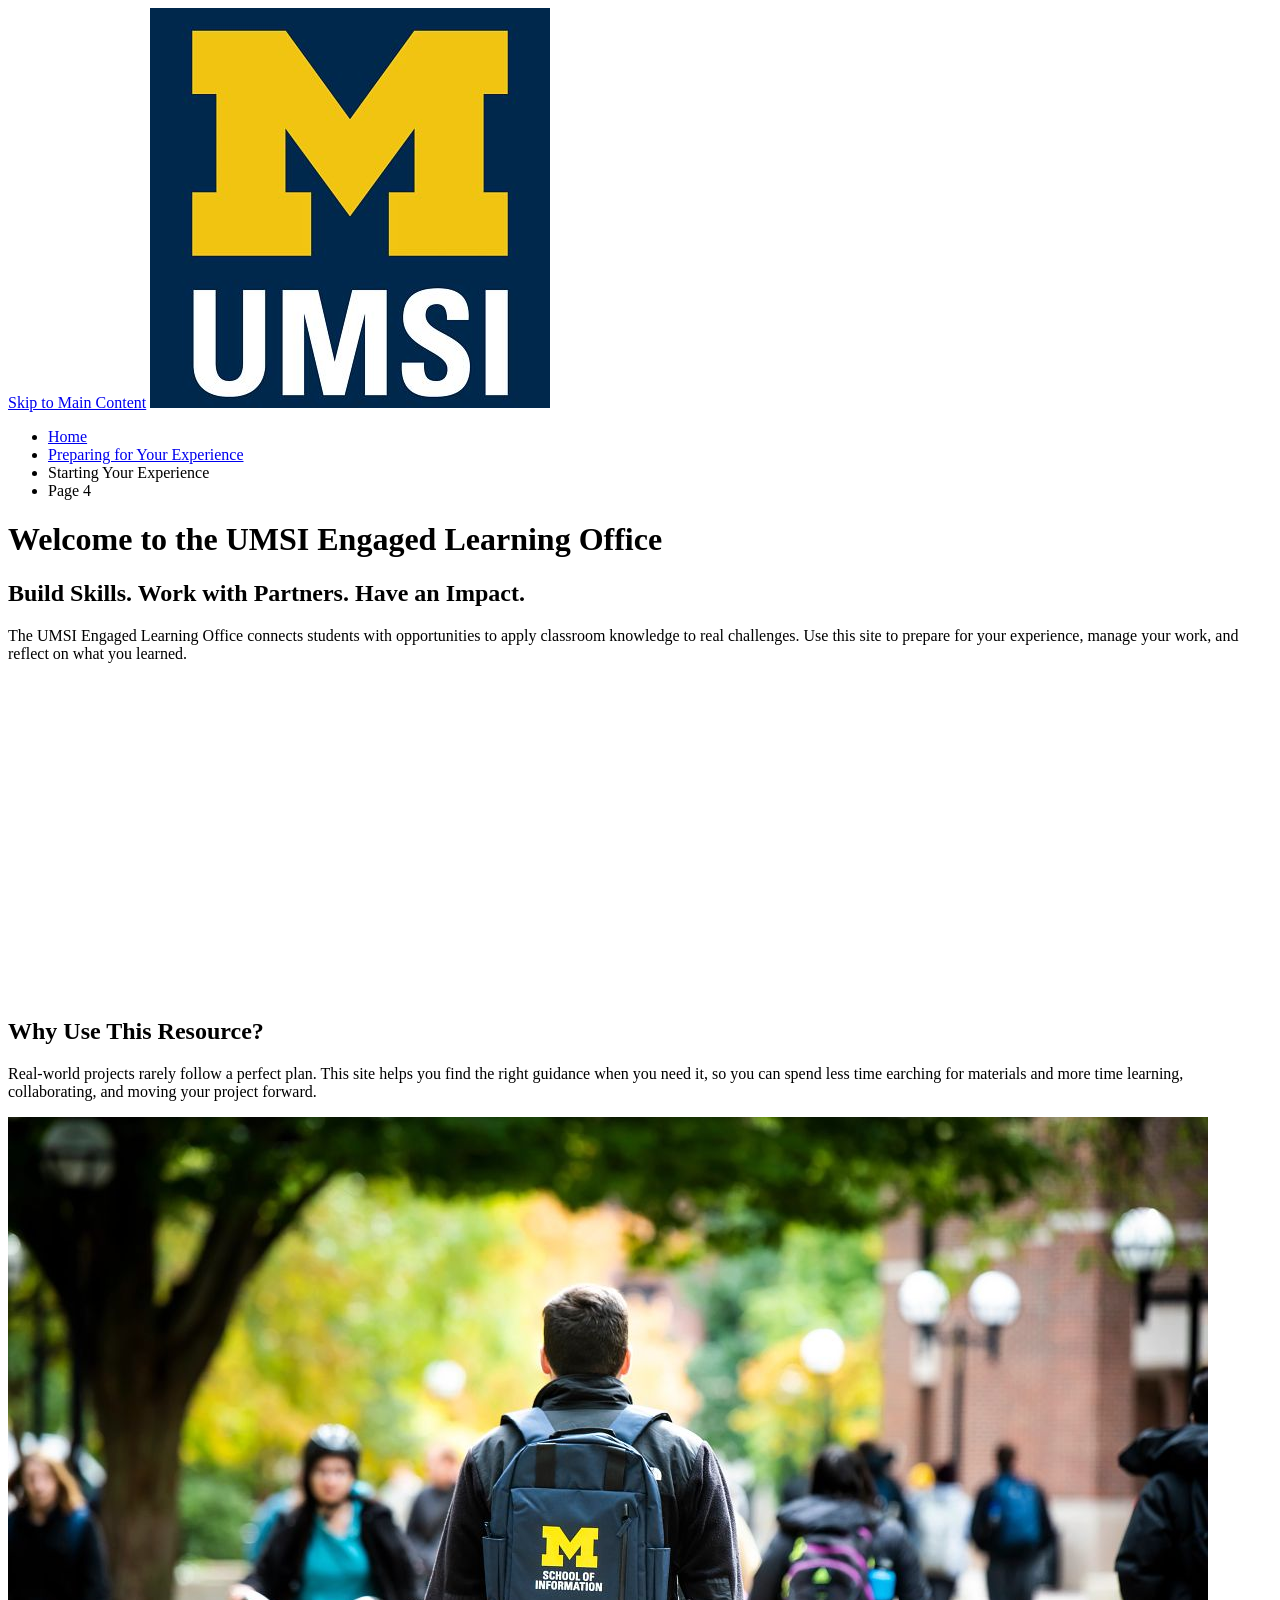
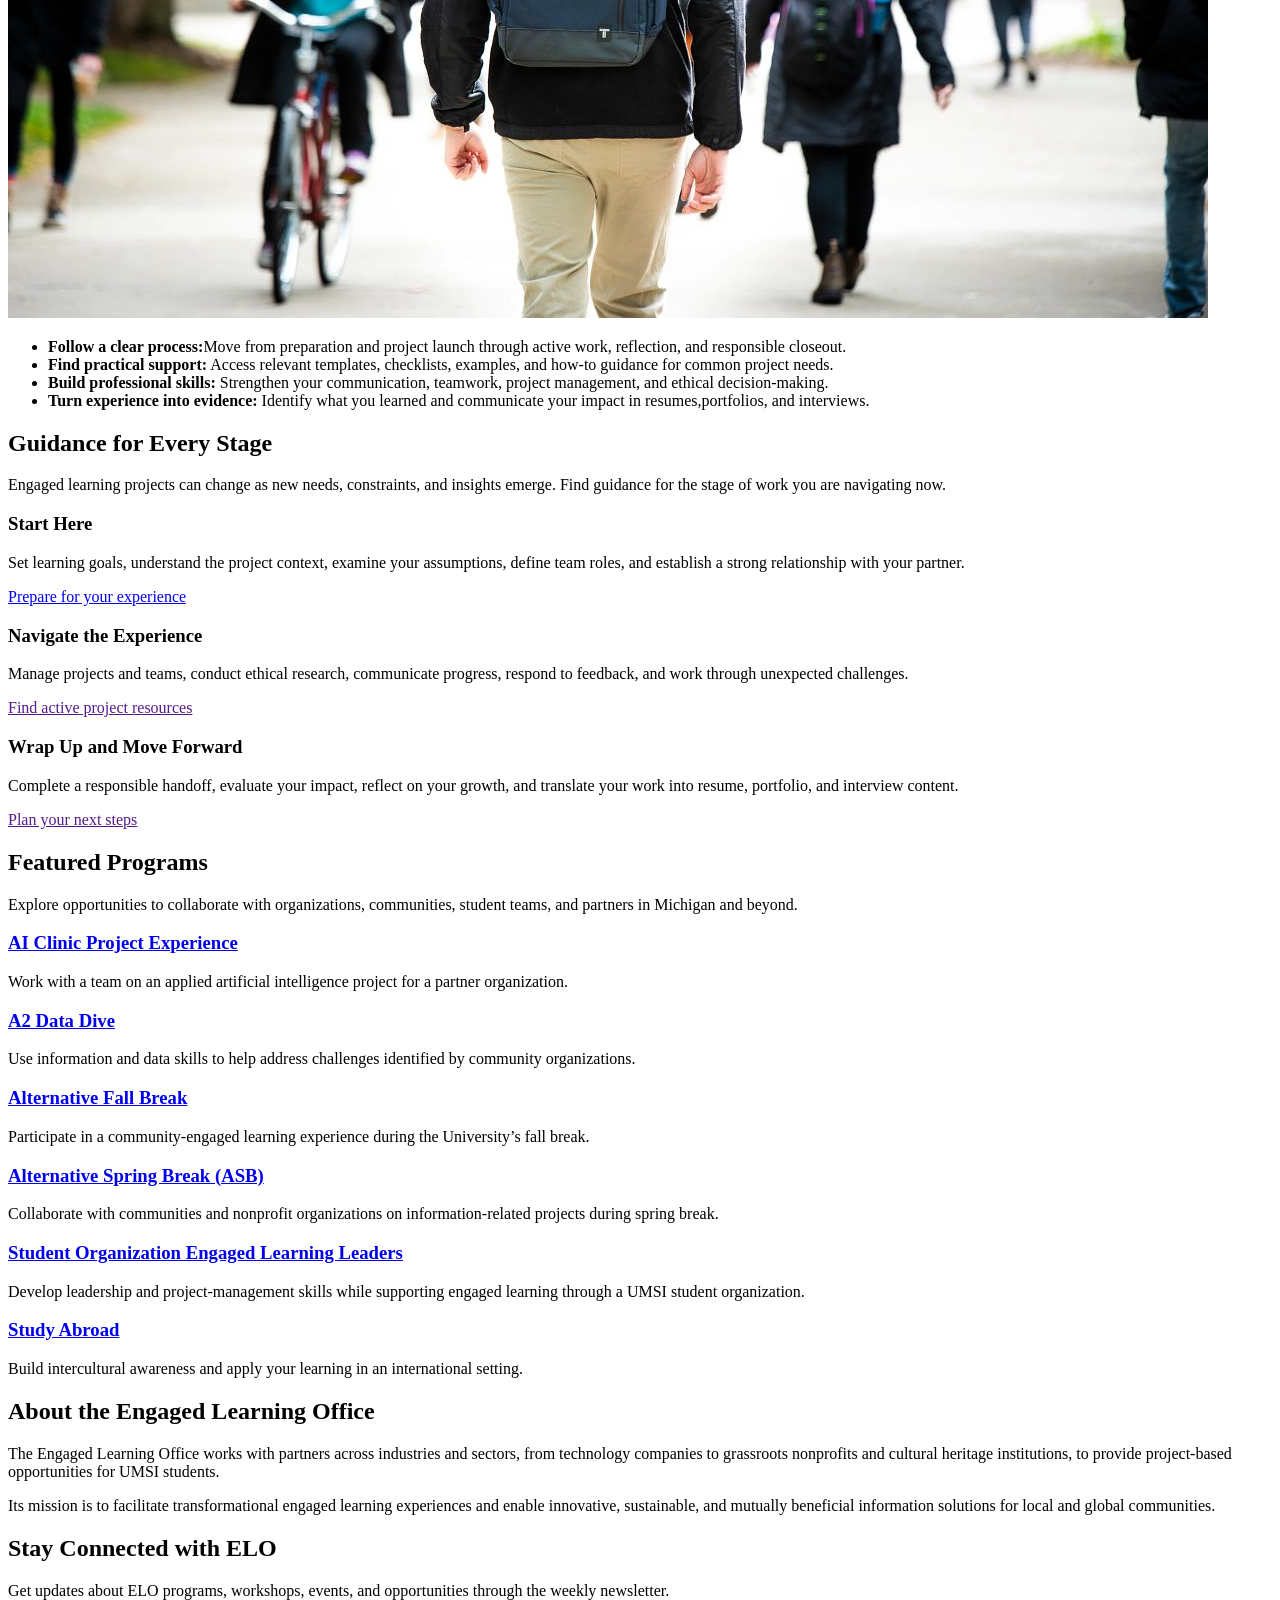
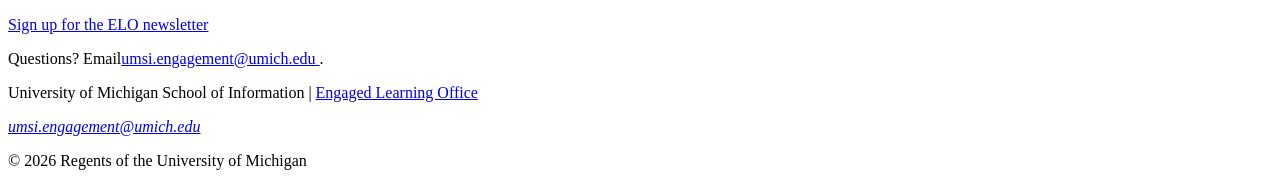
==== index.html @ 2d1c1f98 "Add files via upload" ====
<!DOCTYPE html>
<html lang="en">
<head>
    <meta charset="UTF-8">
    <meta name="viewport" content="width=device-width, initial-scale=1.0">
    <title>Engaged Learning Resources | UMSI</title>

</head>
<body>

    <header>
  <a href = "#main">Skip to Main Content</a>
        <img src="images/UMSI_signature_vertical_informal_solidblue.jpg" alt="UMSI Logo">
        <nav>
            <ul>
                <li><a href = "index.html">Home</a></li>
                <li><a href = "prep.html">Preparing for Your Experience</a></li>
                <li><a>Starting Your Experience</a></li>
                <li><a>Page 4</a></li>
            </ul>
        </nav>
    <h1>Welcome to the UMSI Engaged Learning Office</h1>

    </header>
    <main id="main">
    <section>
      <h2>Build Skills. Work with Partners. Have an Impact.</h2>
      <p>
       The UMSI Engaged Learning Office connects students with opportunities to apply classroom knowledge to real challenges. Use this site to prepare for your experience, manage your work, and reflect on what you learned.
      </p>

      <iframe width="560px" height="315px" src="https://www.youtube.com/embed/81ZO9RfIJEQ?si=tBp82YWZMl1u7CVS" title="YouTube video player" frameborder="0" allow="accelerometer; autoplay; clipboard-write; encrypted-media; gyroscope; picture-in-picture; web-share" referrerpolicy="strict-origin-when-cross-origin" allowfullscreen></iframe>
         <!-- Note: this iframe might cause an Axe ARIA error - that's not on you that's on YouTube! -->
    </section>

<section>
    <h2>Why Use This Resource?</h2>

    <p>Real-world projects rarely follow a perfect plan. This site helps you find the right guidance when you need it, so you can spend less time earching for materials and more time learning, collaborating, and moving your project forward.
    </p>
        <img src="images/UMSI_CampusFall_UMSIBackpack_02.jpg" alt="A student wears a UMSI backpack in fall on the drag.">
    <ul>
        <li><strong>Follow a clear process:</strong>Move from preparation and project launch through active work, reflection, and responsible closeout.</li>
        <li><strong>Find practical support:</strong> Access relevant templates, checklists, examples, and how-to guidance for common project needs.</li>
        <li><strong>Build professional skills:</strong> Strengthen your communication, teamwork, project management, and ethical decision-making.</li>
        <li><strong>Turn experience into evidence:</strong> Identify what you learned and communicate your impact in resumes,portfolios, and interviews.</li>
    </ul>
</section>

 <section>
    <h2>Guidance for Every Stage</h2>
    <p>Engaged learning projects can change as new needs, constraints, and insights emerge. Find guidance for the stage of work you are navigating <srong>now.</strong></p>
    <article>
      <h3>Start Here</h3>
      <p>Set learning goals, understand the project context, examine your assumptions, define team roles, and establish a strong relationship with your partner.</p>
      <a href="prep.html">Prepare for your experience</a>
    </article>

    <article>
      <h3>Navigate the Experience</h3>
      <p>Manage projects and teams, conduct ethical research, communicate progress, respond to feedback, and work through unexpected challenges.</p>
      <a href="">Find active project resources</a>
    </article>

    <article>
      <h3>Wrap Up and Move Forward</h3>
      <p>Complete a responsible handoff, evaluate your impact, reflect on your growth, and translate your work into resume, portfolio, and interview content.</p>
      <a href="">Plan your next steps</a>
    </article>
  </section>

   <section>
    <h2>Featured Programs</h2>
    <p>Explore opportunities to collaborate with organizations, communities, student teams, and partners in Michigan and beyond.</p>
    <article>
    <h3><a href="https://mcompass.umich.edu/_portal/tds-program-brochure?programid=12810">AI Clinic Project Experience</a></h3>
    <p>Work with a team on an applied artificial intelligence project for a partner organization.</p>
    </article>

    <article>
    <h3><a href="https://mcompass.umich.edu/_portal/tds-program-brochure?programid=12556">A2 Data Dive</a></h3>
    <p>Use information and data skills to help address challenges identified by community organizations.</p>
    </article>

     <article>
      <h3><a href="https://mcompass.umich.edu/_portal/tds-program-brochure?programid=11297">Alternative Fall Break</a></h3>
      <p>Participate in a community-engaged learning experience during the University’s fall break.</p>
    </article>

    <article>
      <h3><a href="https://mcompass.umich.edu/_portal/tds-program-brochure?programid=10621">Alternative Spring Break (ASB)</a></h3>
       <p>Collaborate with communities and nonprofit organizations on information-related projects during spring break.</p>
    </article>

    <article>
      <h3><a href="https://mcompass.umich.edu/_portal/tds-program-brochure?programid=12294">Student Organization Engaged Learning Leaders</a></h3>
       <p>Develop leadership and project-management skills while supporting engaged learning through a UMSI student organization.</p>
    </article>

    <article>
      <h3><a href="https://www.si.umich.edu/student-life/study-abroad">Study Abroad</a></h3>
      <p>Build intercultural awareness and apply your learning in an international setting. </p>
    </article>
   </section>
  <section>
    <h2>About the Engaged Learning Office</h2>
    <p>The Engaged Learning Office works with partners across industries and sectors, from technology companies to grassroots nonprofits and cultural heritage institutions, to provide project-based opportunities for UMSI students.</p>
    <p>Its mission is to facilitate transformational engaged learning experiences and enable innovative, sustainable, and mutually beneficial information solutions for local and global communities.</p>
  </section>
  <aside>
    <h2>Stay Connected with ELO</h2>
    <p>Get updates about ELO programs, workshops, events, and opportunities through the weekly newsletter.</p>
    <div>
       <a href="https://umsi.info/elo-newsletter"> Sign up for the ELO newsletter</a>
    </div>
    <p>Questions? Email<a href="mailto:umsi.engagement@umich.edu">umsi.engagement@umich.edu </a>.</p>
  </aside>


        <!-- Content taken & modified from UMGPT with the prompt, "Write me a webpage of intro content to help meet the following requirements - this is for the home page": and then pasted in the client objectives & project requirements"
        UMGPT. (2026). UMGPT ( GPT-5.6 Sol September 7th version) [Large language model]. -->
    </main>
    <footer>
        <p>University of Michigan School of Information | <a href="https://www.si.umich.edu/programs/engaged-learning/about-engaged-learning-office">Engaged Learning Office </a></p>
      <address>
        <a href="mailto:umsi.engagement@umich.edu">umsi.engagement@umich.edu</a>
      </address>
      <p>&copy; 2026 Regents of the University of Michigan</p>
    </footer>
</body>
</html>
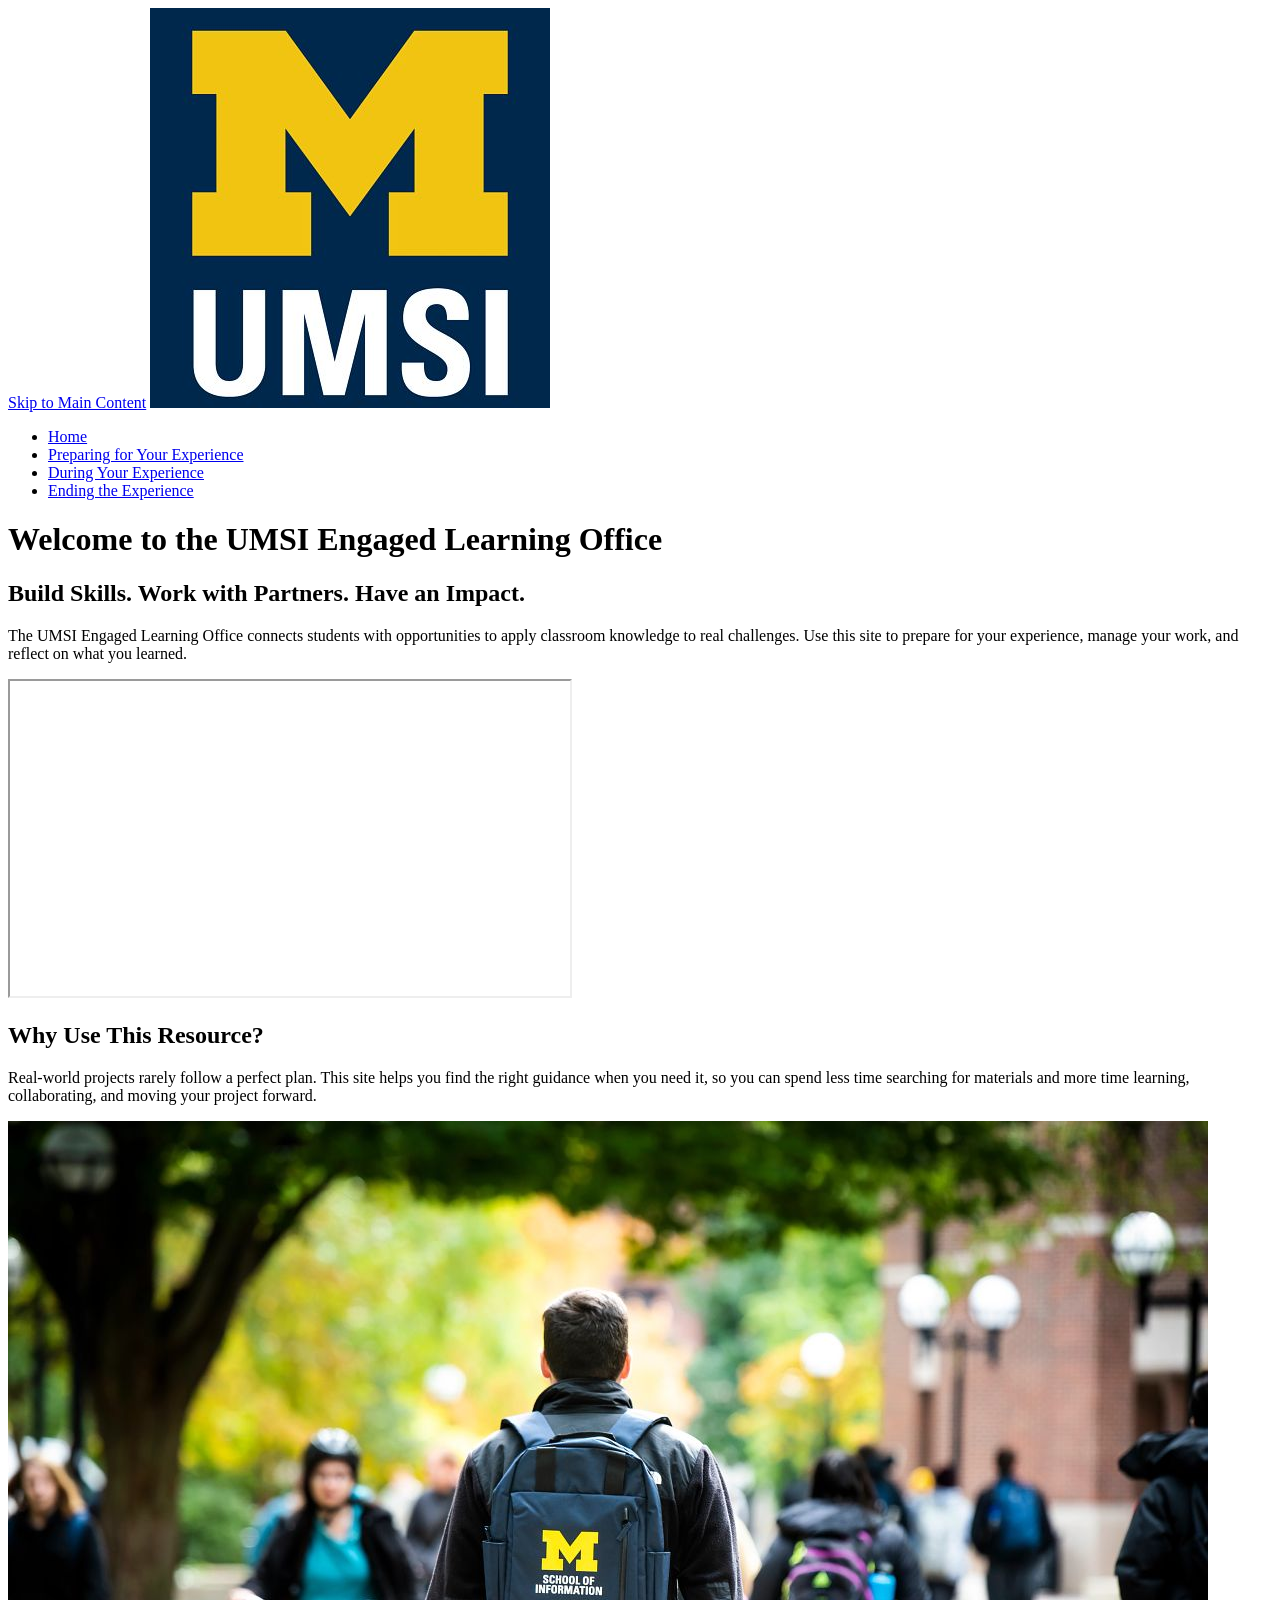
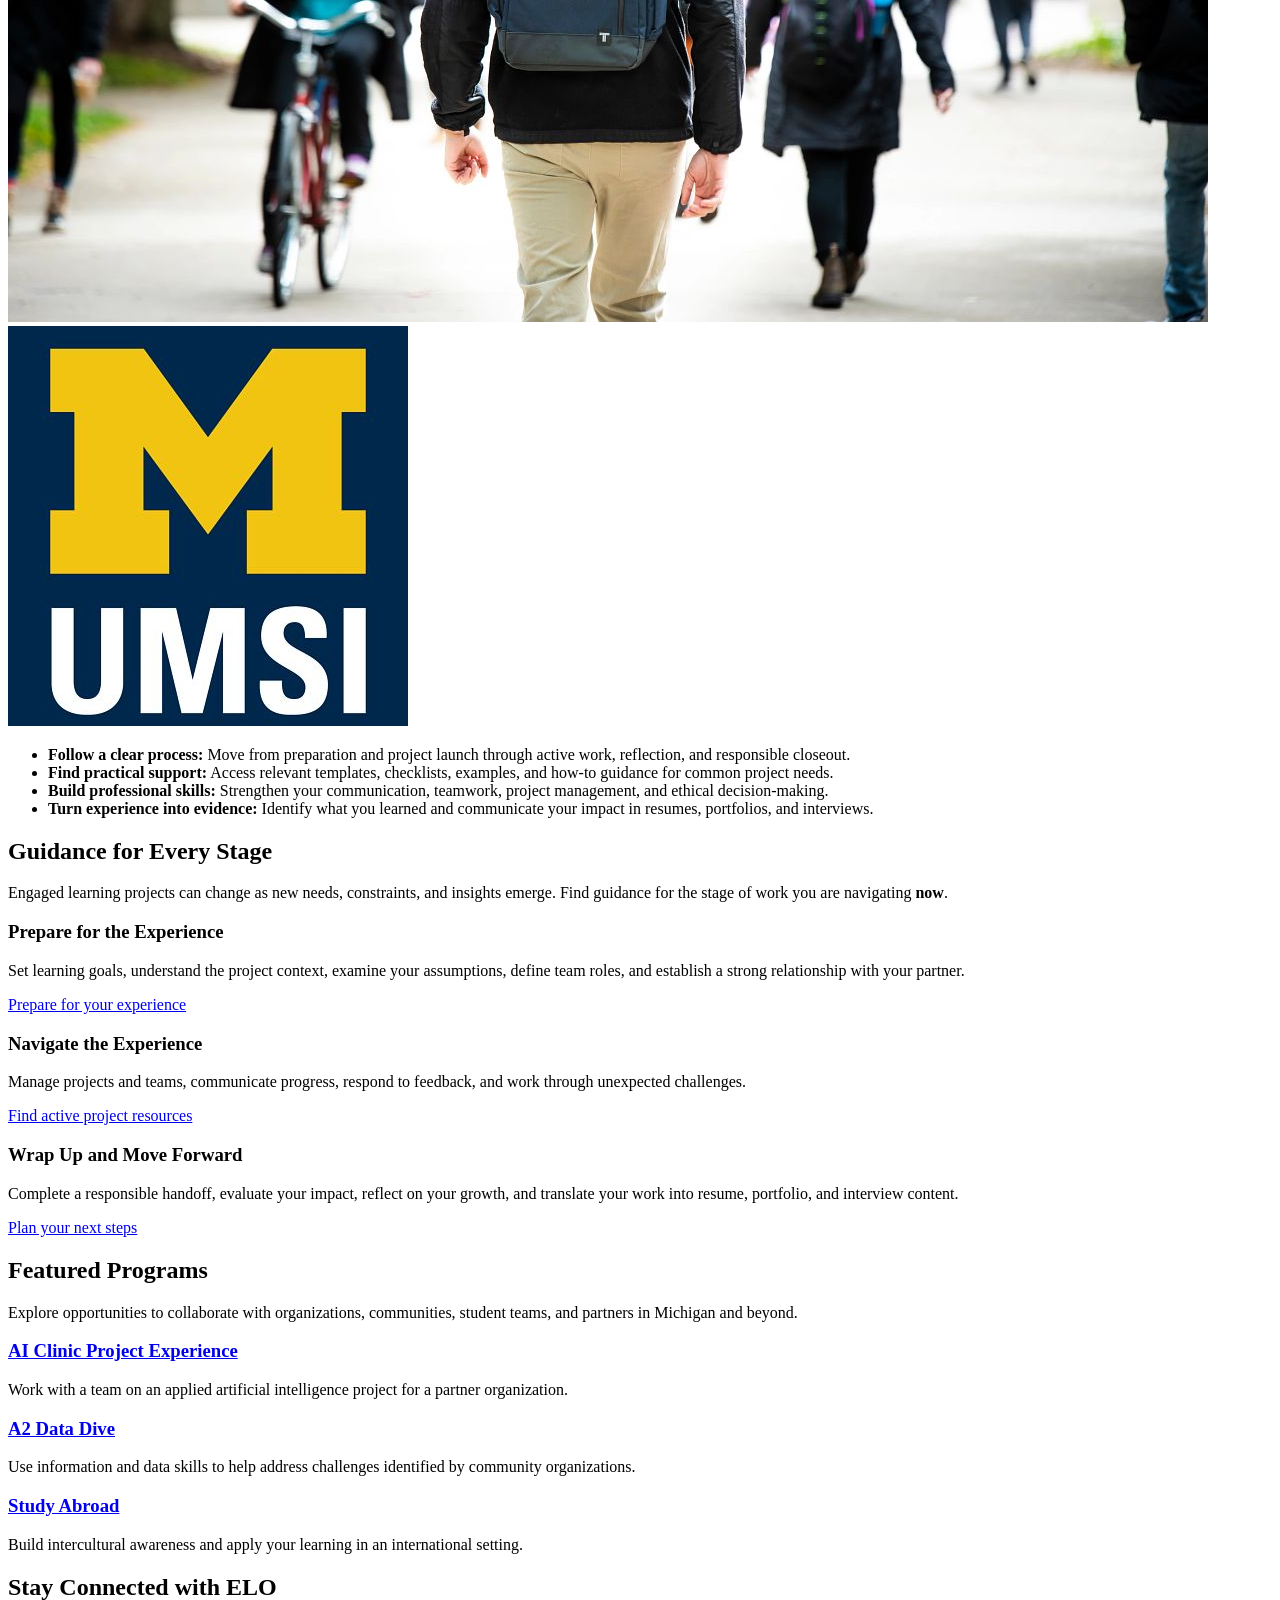
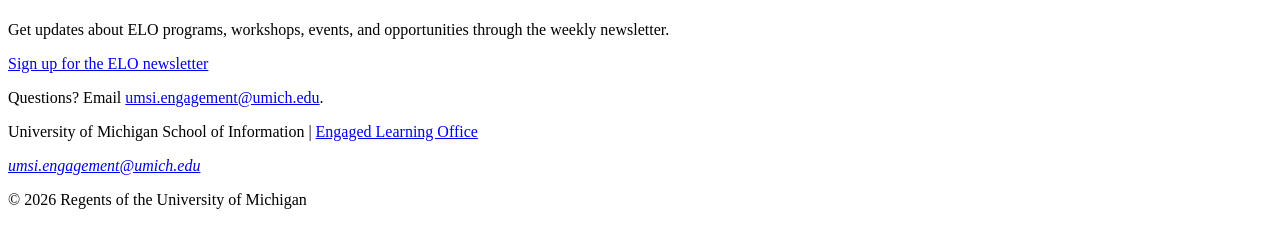
==== commit a4a8299c: "Add engaged learning pages and image" ====
--- a/index.html
+++ b/index.html
@@ -4,128 +4,106 @@
     <meta charset="UTF-8">
     <meta name="viewport" content="width=device-width, initial-scale=1.0">
     <title>Engaged Learning Resources | UMSI</title>
-
 </head>
 <body>
-
     <header>
-  <a href = "#main">Skip to Main Content</a>
-        <img src="images/UMSI_signature_vertical_informal_solidblue.jpg" alt="UMSI Logo">
-        <nav>
+        <a href="#main">Skip to Main Content</a>
+        <img src="images/UMSI_signature_vertical_informal_solidblue.jpg" alt="University of Michigan School of Information logo">
+        <nav aria-label="Main navigation">
             <ul>
-                <li><a href = "index.html">Home</a></li>
-                <li><a href = "prep.html">Preparing for Your Experience</a></li>
-                <li><a>Starting Your Experience</a></li>
-                <li><a>Page 4</a></li>
+                <li><a href="index.html" aria-current="page">Home</a></li>
+                <li><a href="prep.html">Preparing for Your Experience</a></li>
+                <li><a href="during.html">During Your Experience</a></li>
+                <li><a href="ending.html">Ending the Experience</a></li>
             </ul>
         </nav>
-    <h1>Welcome to the UMSI Engaged Learning Office</h1>
+        <h1>Welcome to the UMSI Engaged Learning Office</h1>
+    </header>
 
-    </header>
     <main id="main">
-    <section>
-      <h2>Build Skills. Work with Partners. Have an Impact.</h2>
-      <p>
-       The UMSI Engaged Learning Office connects students with opportunities to apply classroom knowledge to real challenges. Use this site to prepare for your experience, manage your work, and reflect on what you learned.
-      </p>
+        <section>
+            <h2>Build Skills. Work with Partners. Have an Impact.</h2>
+            <p>
+                The UMSI Engaged Learning Office connects students with opportunities to apply classroom knowledge to real challenges. Use this site to prepare for your experience, manage your work, and reflect on what you learned.
+            </p>
+            <iframe width="560" height="315" src="https://www.youtube.com/embed/81ZO9RfIJEQ?si=tBp82YWZMl1u7CVS" title="Video introduction to engaged learning opportunities" allow="accelerometer; autoplay; clipboard-write; encrypted-media; gyroscope; picture-in-picture; web-share" referrerpolicy="strict-origin-when-cross-origin" allowfullscreen></iframe>
+            <!-- Note: this iframe might cause an Axe ARIA error because it comes from YouTube. -->
+        </section>
 
-      <iframe width="560px" height="315px" src="https://www.youtube.com/embed/81ZO9RfIJEQ?si=tBp82YWZMl1u7CVS" title="YouTube video player" frameborder="0" allow="accelerometer; autoplay; clipboard-write; encrypted-media; gyroscope; picture-in-picture; web-share" referrerpolicy="strict-origin-when-cross-origin" allowfullscreen></iframe>
-         <!-- Note: this iframe might cause an Axe ARIA error - that's not on you that's on YouTube! -->
-    </section>
+        <section>
+            <h2>Why Use This Resource?</h2>
+            <p>
+                Real-world projects rarely follow a perfect plan. This site helps you find the right guidance when you need it, so you can spend less time searching for materials and more time learning, collaborating, and moving your project forward.
+            </p>
+            <img src="images/UMSI_CampusFall_UMSIBackpack_02.jpg" alt="A student wearing a UMSI backpack outdoors on campus in the fall.">
+            <img src="images/UMSI_signature_vertical_informal_solidblue.jpg" alt="University of Michigan School of Information vertical logo.">
+            <ul>
+                <li><strong>Follow a clear process:</strong> Move from preparation and project launch through active work, reflection, and responsible closeout.</li>
+                <li><strong>Find practical support:</strong> Access relevant templates, checklists, examples, and how-to guidance for common project needs.</li>
+                <li><strong>Build professional skills:</strong> Strengthen your communication, teamwork, project management, and ethical decision-making.</li>
+                <li><strong>Turn experience into evidence:</strong> Identify what you learned and communicate your impact in resumes, portfolios, and interviews.</li>
+            </ul>
+        </section>
 
-<section>
-    <h2>Why Use This Resource?</h2>
+        <section>
+            <h2>Guidance for Every Stage</h2>
+            <p>Engaged learning projects can change as new needs, constraints, and insights emerge. Find guidance for the stage of work you are navigating <strong>now</strong>.</p>
 
-    <p>Real-world projects rarely follow a perfect plan. This site helps you find the right guidance when you need it, so you can spend less time earching for materials and more time learning, collaborating, and moving your project forward.
-    </p>
-        <img src="images/UMSI_CampusFall_UMSIBackpack_02.jpg" alt="A student wears a UMSI backpack in fall on the drag.">
-    <ul>
-        <li><strong>Follow a clear process:</strong>Move from preparation and project launch through active work, reflection, and responsible closeout.</li>
-        <li><strong>Find practical support:</strong> Access relevant templates, checklists, examples, and how-to guidance for common project needs.</li>
-        <li><strong>Build professional skills:</strong> Strengthen your communication, teamwork, project management, and ethical decision-making.</li>
-        <li><strong>Turn experience into evidence:</strong> Identify what you learned and communicate your impact in resumes,portfolios, and interviews.</li>
-    </ul>
-</section>
+            <article>
+                <h3>Prepare for the Experience</h3>
+                <p>Set learning goals, understand the project context, examine your assumptions, define team roles, and establish a strong relationship with your partner.</p>
+                <a href="prep.html">Prepare for your experience</a>
+            </article>
 
- <section>
-    <h2>Guidance for Every Stage</h2>
-    <p>Engaged learning projects can change as new needs, constraints, and insights emerge. Find guidance for the stage of work you are navigating <srong>now.</strong></p>
-    <article>
-      <h3>Start Here</h3>
-      <p>Set learning goals, understand the project context, examine your assumptions, define team roles, and establish a strong relationship with your partner.</p>
-      <a href="prep.html">Prepare for your experience</a>
-    </article>
+            <article>
+                <h3>Navigate the Experience</h3>
+                <p>Manage projects and teams, communicate progress, respond to feedback, and work through unexpected challenges.</p>
+                <a href="during.html">Find active project resources</a>
+            </article>
 
-    <article>
-      <h3>Navigate the Experience</h3>
-      <p>Manage projects and teams, conduct ethical research, communicate progress, respond to feedback, and work through unexpected challenges.</p>
-      <a href="">Find active project resources</a>
-    </article>
+            <article>
+                <h3>Wrap Up and Move Forward</h3>
+                <p>Complete a responsible handoff, evaluate your impact, reflect on your growth, and translate your work into resume, portfolio, and interview content.</p>
+                <a href="ending.html">Plan your next steps</a>
+            </article>
+        </section>
 
-    <article>
-      <h3>Wrap Up and Move Forward</h3>
-      <p>Complete a responsible handoff, evaluate your impact, reflect on your growth, and translate your work into resume, portfolio, and interview content.</p>
-      <a href="">Plan your next steps</a>
-    </article>
-  </section>
+        <section>
+            <h2>Featured Programs</h2>
+            <p>Explore opportunities to collaborate with organizations, communities, student teams, and partners in Michigan and beyond.</p>
 
-   <section>
-    <h2>Featured Programs</h2>
-    <p>Explore opportunities to collaborate with organizations, communities, student teams, and partners in Michigan and beyond.</p>
-    <article>
-    <h3><a href="https://mcompass.umich.edu/_portal/tds-program-brochure?programid=12810">AI Clinic Project Experience</a></h3>
-    <p>Work with a team on an applied artificial intelligence project for a partner organization.</p>
-    </article>
+            <article>
+                <h3><a href="https://mcompass.umich.edu/_portal/tds-program-brochure?programid=12810">AI Clinic Project Experience</a></h3>
+                <p>Work with a team on an applied artificial intelligence project for a partner organization.</p>
+            </article>
 
-    <article>
-    <h3><a href="https://mcompass.umich.edu/_portal/tds-program-brochure?programid=12556">A2 Data Dive</a></h3>
-    <p>Use information and data skills to help address challenges identified by community organizations.</p>
-    </article>
+            <article>
+                <h3><a href="https://mcompass.umich.edu/_portal/tds-program-brochure?programid=12556">A2 Data Dive</a></h3>
+                <p>Use information and data skills to help address challenges identified by community organizations.</p>
+            </article>
 
-     <article>
-      <h3><a href="https://mcompass.umich.edu/_portal/tds-program-brochure?programid=11297">Alternative Fall Break</a></h3>
-      <p>Participate in a community-engaged learning experience during the University’s fall break.</p>
-    </article>
+            <article>
+                <h3><a href="https://www.si.umich.edu/student-life/study-abroad">Study Abroad</a></h3>
+                <p>Build intercultural awareness and apply your learning in an international setting.</p>
+            </article>
+        </section>
 
-    <article>
-      <h3><a href="https://mcompass.umich.edu/_portal/tds-program-brochure?programid=10621">Alternative Spring Break (ASB)</a></h3>
-       <p>Collaborate with communities and nonprofit organizations on information-related projects during spring break.</p>
-    </article>
+        <aside>
+            <h2>Stay Connected with ELO</h2>
+            <p>Get updates about ELO programs, workshops, events, and opportunities through the weekly newsletter.</p>
+            <p><a href="https://umsi.info/elo-newsletter">Sign up for the ELO newsletter</a></p>
+            <p>Questions? Email <a href="mailto:umsi.engagement@umich.edu">umsi.engagement@umich.edu</a>.</p>
+        </aside>
 
-    <article>
-      <h3><a href="https://mcompass.umich.edu/_portal/tds-program-brochure?programid=12294">Student Organization Engaged Learning Leaders</a></h3>
-       <p>Develop leadership and project-management skills while supporting engaged learning through a UMSI student organization.</p>
-    </article>
+        <!-- Content taken and modified from UMGPT with the prompt, "Write me a webpage of intro content to help meet the following requirements - this is for the home page," followed by the client objectives and project requirements. UMGPT. (2026). UMGPT (GPT-5.6 Sol September 7 version) [Large language model]. -->
+    </main>
 
-    <article>
-      <h3><a href="https://www.si.umich.edu/student-life/study-abroad">Study Abroad</a></h3>
-      <p>Build intercultural awareness and apply your learning in an international setting. </p>
-    </article>
-   </section>
-  <section>
-    <h2>About the Engaged Learning Office</h2>
-    <p>The Engaged Learning Office works with partners across industries and sectors, from technology companies to grassroots nonprofits and cultural heritage institutions, to provide project-based opportunities for UMSI students.</p>
-    <p>Its mission is to facilitate transformational engaged learning experiences and enable innovative, sustainable, and mutually beneficial information solutions for local and global communities.</p>
-  </section>
-  <aside>
-    <h2>Stay Connected with ELO</h2>
-    <p>Get updates about ELO programs, workshops, events, and opportunities through the weekly newsletter.</p>
-    <div>
-       <a href="https://umsi.info/elo-newsletter"> Sign up for the ELO newsletter</a>
-    </div>
-    <p>Questions? Email<a href="mailto:umsi.engagement@umich.edu">umsi.engagement@umich.edu </a>.</p>
-  </aside>
-
-
-        <!-- Content taken & modified from UMGPT with the prompt, "Write me a webpage of intro content to help meet the following requirements - this is for the home page": and then pasted in the client objectives & project requirements"
-        UMGPT. (2026). UMGPT ( GPT-5.6 Sol September 7th version) [Large language model]. -->
-    </main>
     <footer>
-        <p>University of Michigan School of Information | <a href="https://www.si.umich.edu/programs/engaged-learning/about-engaged-learning-office">Engaged Learning Office </a></p>
-      <address>
-        <a href="mailto:umsi.engagement@umich.edu">umsi.engagement@umich.edu</a>
-      </address>
-      <p>&copy; 2026 Regents of the University of Michigan</p>
+        <p>University of Michigan School of Information | <a href="https://www.si.umich.edu/programs/engaged-learning/about-engaged-learning-office">Engaged Learning Office</a></p>
+        <address>
+            <a href="mailto:umsi.engagement@umich.edu">umsi.engagement@umich.edu</a>
+        </address>
+        <p>&copy; 2026 Regents of the University of Michigan</p>
     </footer>
 </body>
 </html>
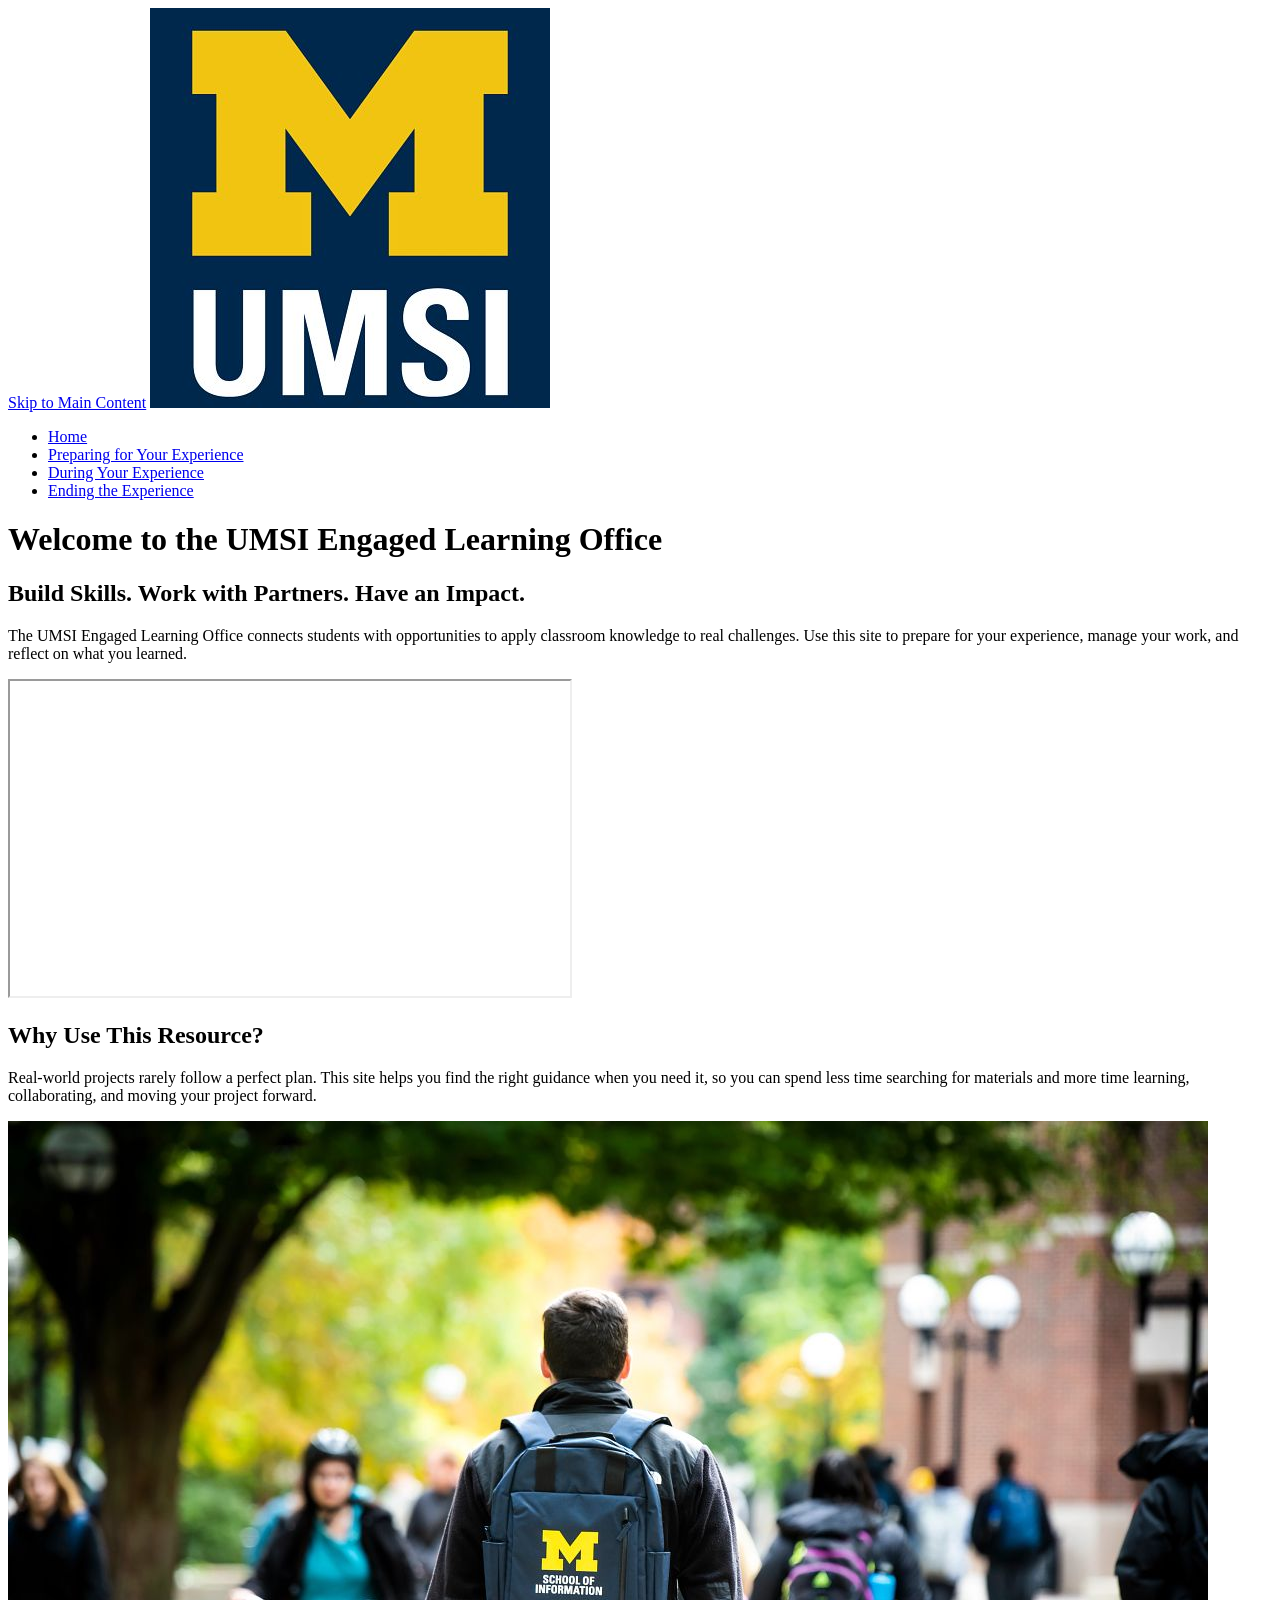
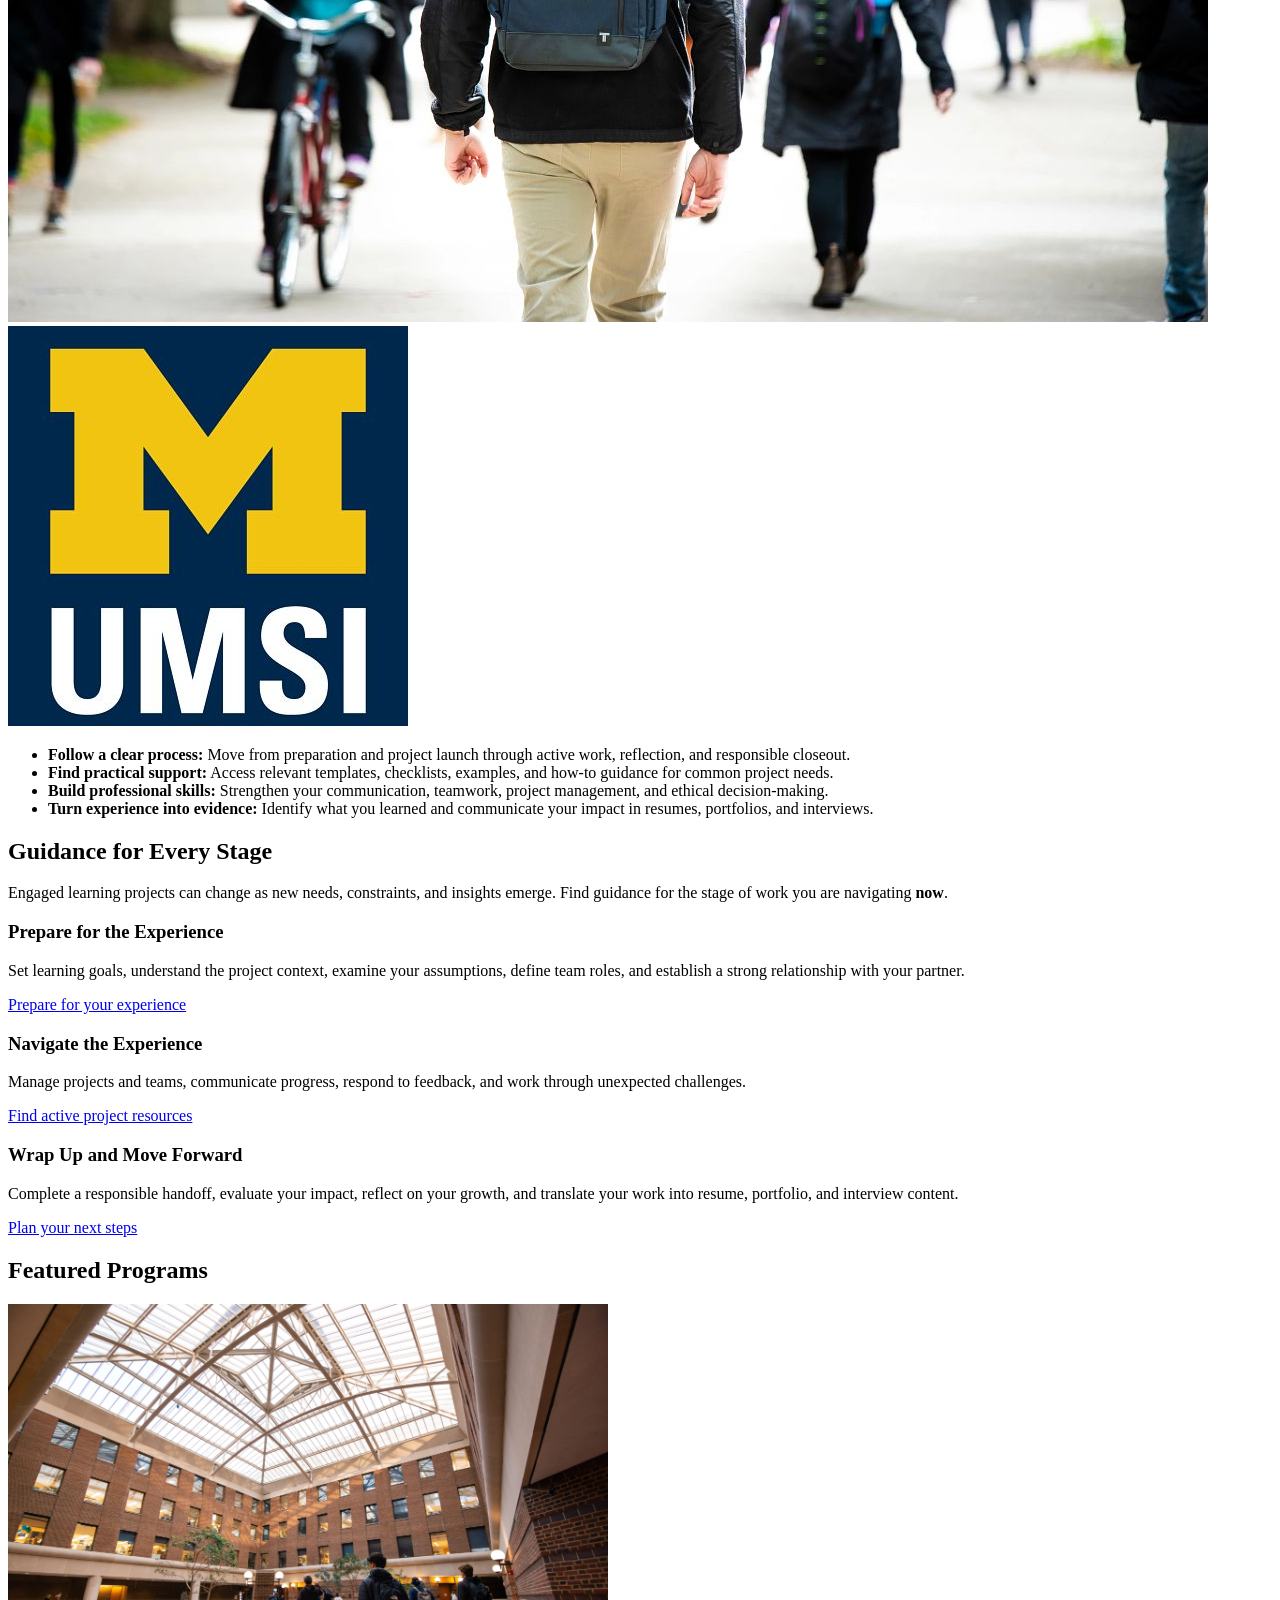
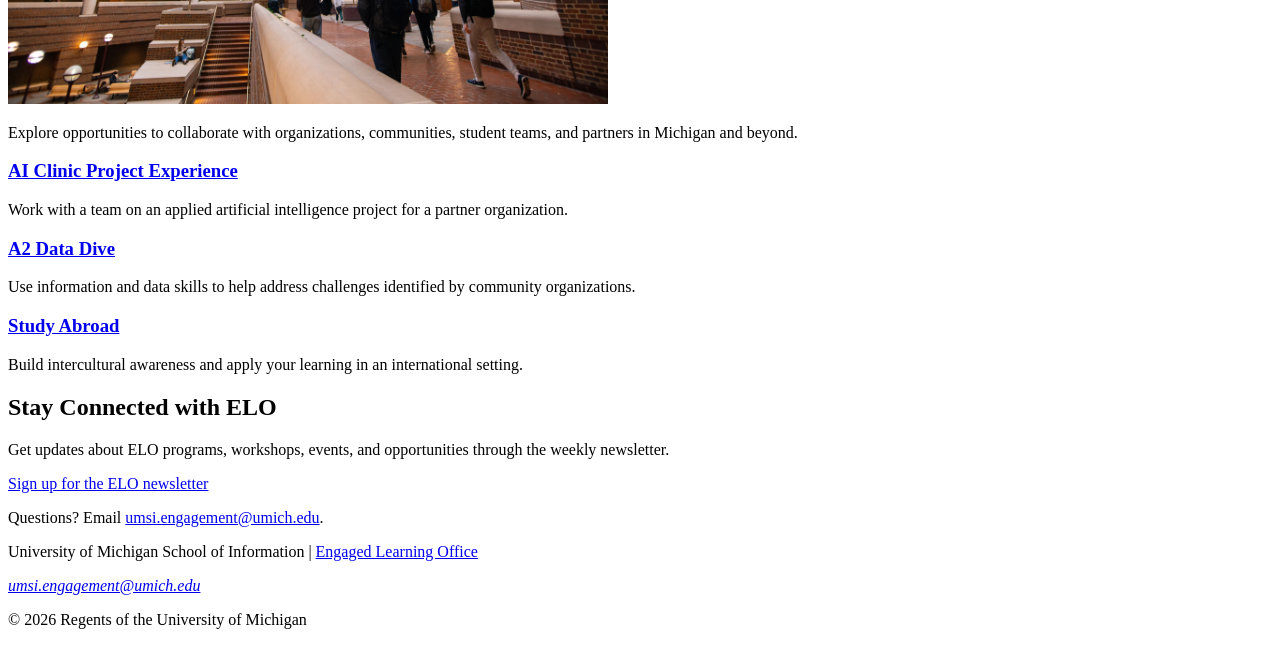
==== commit 1c9156dc: "Add images and update HTML" ====
--- a/index.html
+++ b/index.html
@@ -70,6 +70,7 @@
 
         <section>
             <h2>Featured Programs</h2>
+                <img src="images/MCOMMONS-FinalsStudyLocations2024-05.jpg" alt="university campus" width="600" height="400">
             <p>Explore opportunities to collaborate with organizations, communities, student teams, and partners in Michigan and beyond.</p>
 
             <article>
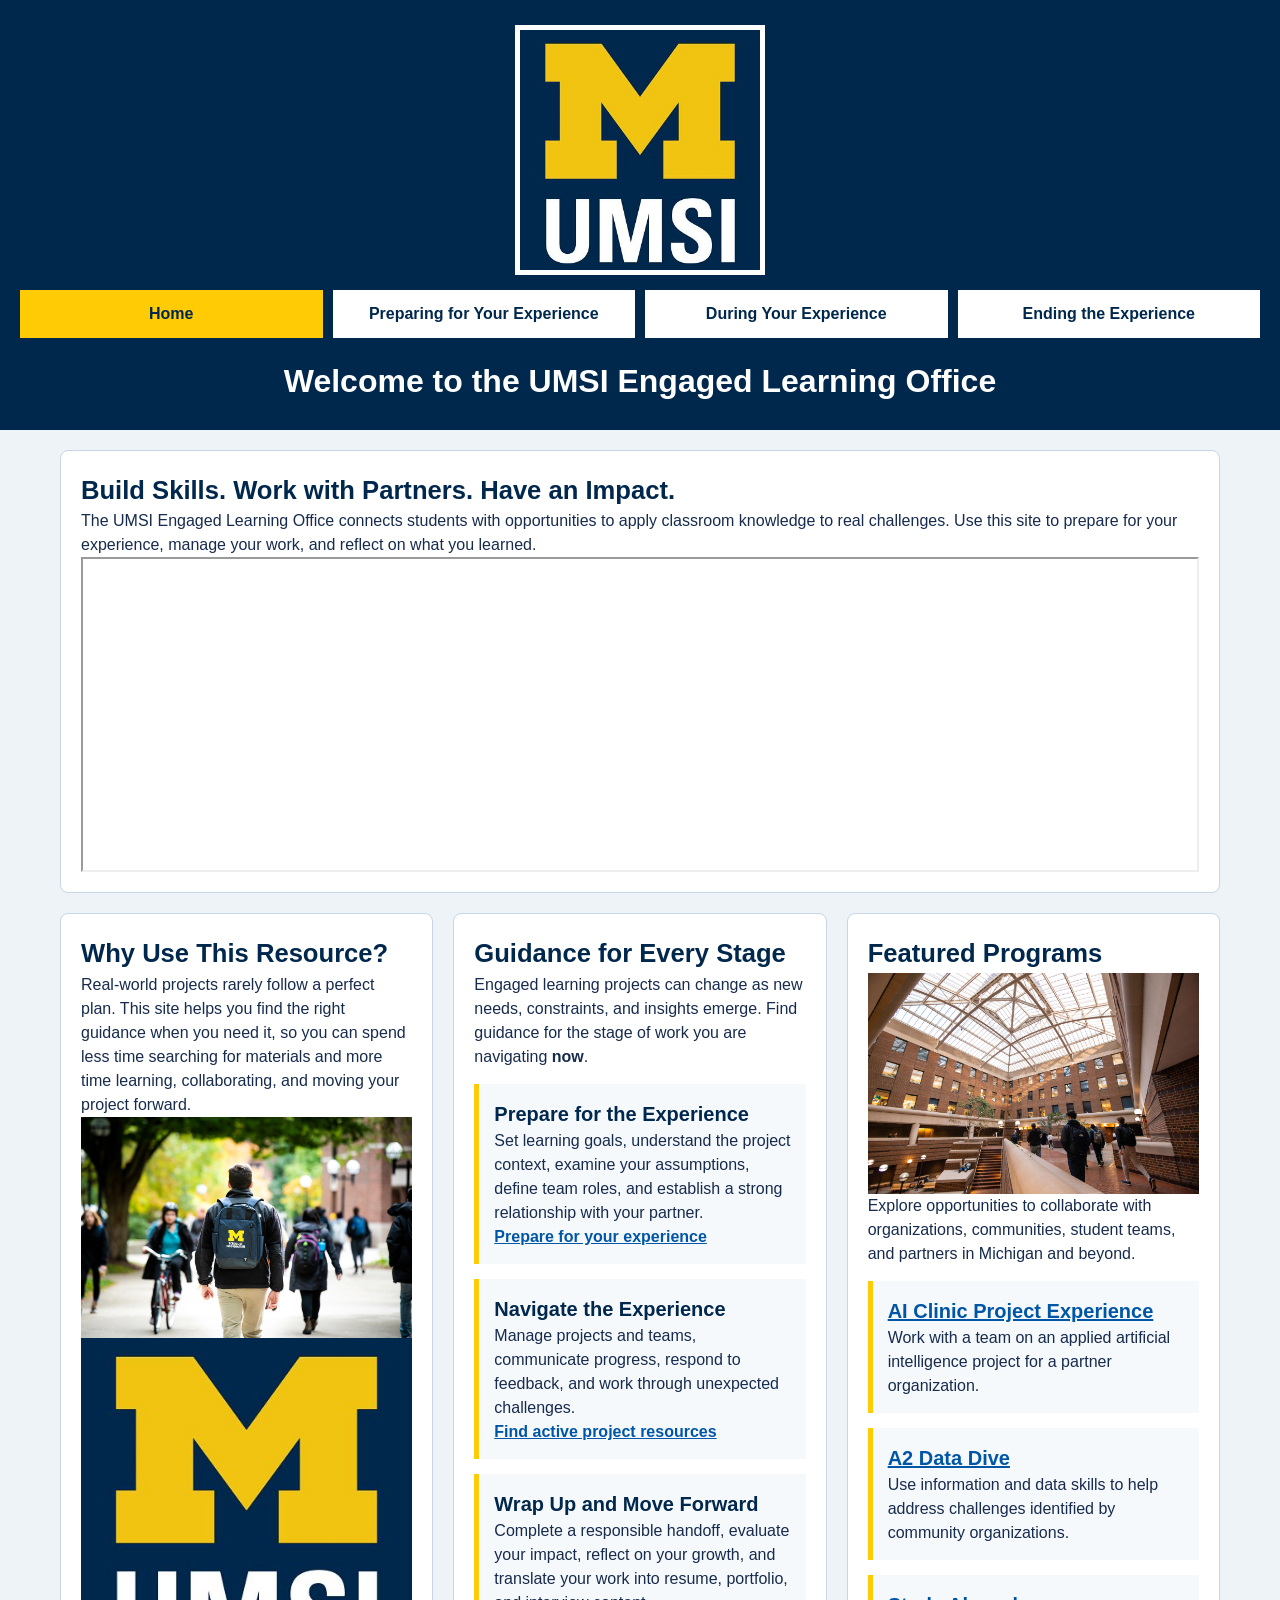
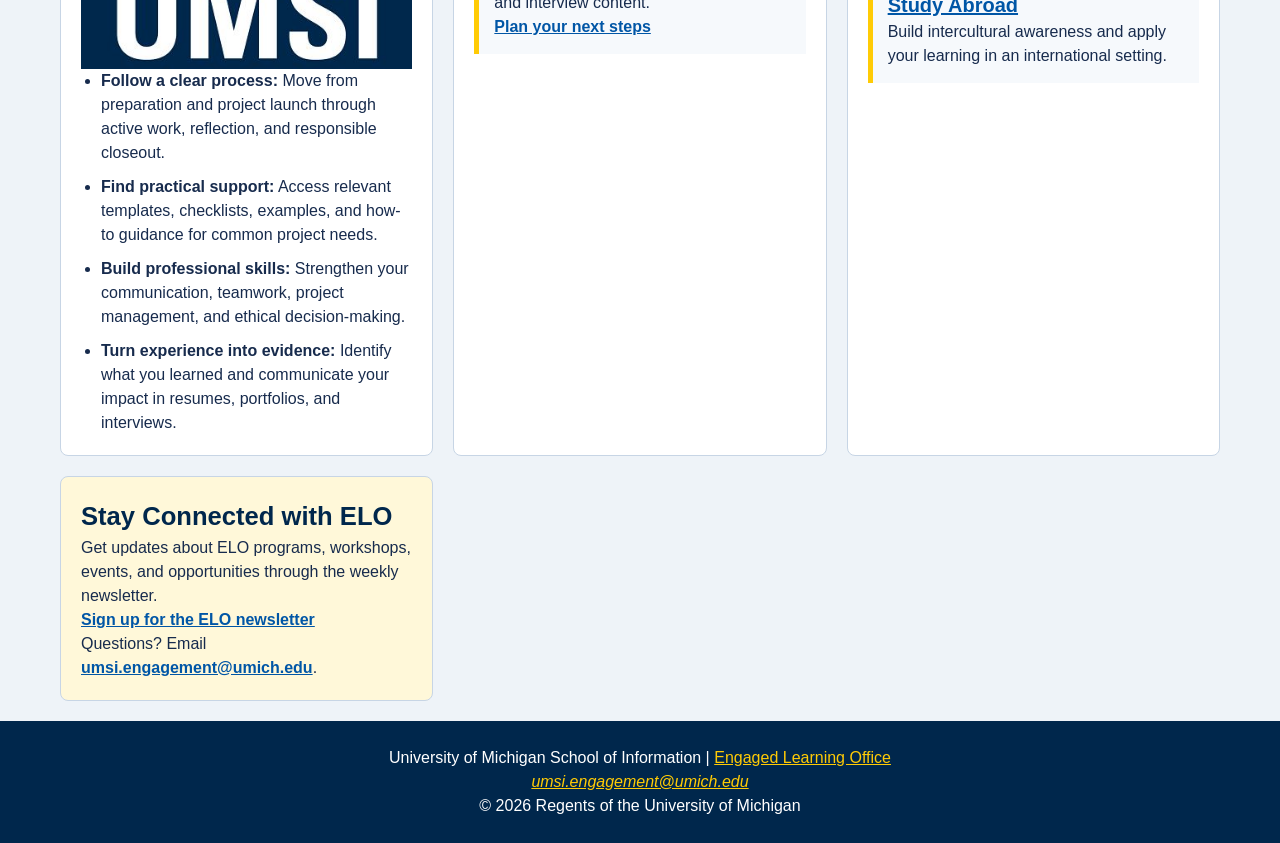
==== commit 17e8ed49: "Complete mobile first client project" ====
--- a/index.html
+++ b/index.html
@@ -3,11 +3,13 @@
 <head>
     <meta charset="UTF-8">
     <meta name="viewport" content="width=device-width, initial-scale=1.0">
+    <link rel="stylesheet" href="css/html5reset.css">
+    <link rel="stylesheet" href="css/style.css">
     <title>Engaged Learning Resources | UMSI</title>
 </head>
 <body>
     <header>
-        <a href="#main">Skip to Main Content</a>
+        <a class="skip-link" href="#main">Skip to Main Content</a>
         <img src="images/UMSI_signature_vertical_informal_solidblue.jpg" alt="University of Michigan School of Information logo">
         <nav aria-label="Main navigation">
             <ul>
--- a/css/style.css
+++ b/css/style.css
@@ -0,0 +1,207 @@
+body {
+  background-color: #eef3f8;
+  color: #172b4d;
+  font-family: Arial, Helvetica, sans-serif;
+  line-height: 1.5;
+  margin: 0;
+}
+
+
+
+.skip-link {
+  background-color: #ffcb05;
+  color: #00274c;
+  font-weight: bold;
+  left: -9999px;
+  padding: 10px;
+  position: absolute;
+  top: 0;
+  z-index: 1000;
+}
+
+.skip-link:focus {
+  left: 10px;
+  top: 10px;
+}
+
+
+
+
+
+a:focus {
+  outline: 3px solid #e85d04;
+  outline-offset: 3px;
+}
+
+
+
+
+
+
+header {
+  background-color: #00274c;
+  color: #ffffff;
+  display: grid;
+  gap: 15px;
+  justify-items: center;
+  padding: 25px 20px;
+  text-align: center;
+}
+
+header > img {
+  background-color: #ffffff;
+  max-width: 250px;
+  padding: 5px;
+  width: 70%;
+}
+
+header h1 {
+  color: #ffffff;
+  font-size: 2rem;
+}
+
+
+
+
+
+nav {
+  width: 100%;
+}
+
+nav ul {
+  display: grid;
+  gap: 10px;
+  grid-template-columns: repeat(auto-fit, minmax(140px, 1fr));
+  list-style: none;
+  margin: 0;
+  padding: 0;
+}
+
+nav a {
+  background-color: #ffffff;
+  color: #00274c;
+  display: block;
+  font-weight: bold;
+  padding: 12px;
+  text-decoration: none;
+}
+
+nav a:hover {
+  background-color: #ffcb05;
+}
+
+nav a[aria-current="page"] {
+  background-color: #ffcb05;
+  border-bottom: 4px solid #00274c;
+}
+
+
+
+
+
+
+
+h1,
+h2,
+h3 {
+  color: #00274c;
+}
+
+h2 {
+  font-size: 1.6rem;
+}
+
+h3 {
+  font-size: 1.25rem;
+}
+
+
+/*grid!!*/
+
+main {
+  display: grid;
+  gap: 20px;
+  grid-template-columns: repeat(auto-fit, minmax(280px, 1fr));
+  margin: 0 auto;
+  max-width: 1200px;
+  padding: 20px;
+}
+
+main > section {
+  background-color: #ffffff;
+  border: 1px solid #c7d5e5;
+  border-radius: 8px;
+  padding: 20px;
+}
+
+main > aside {
+  background-color: #fff8d9;
+  border: 1px solid #c7d5e5;
+  border-radius: 8px;
+  padding: 20px;
+}
+
+
+
+main > section:first-child {
+  grid-column: 1 / -1;
+}
+
+main img {
+  height: auto;
+  max-width: 100%;
+}
+
+main iframe {
+  max-width: 100%;
+  width: 100%;
+}
+
+main ul {
+  padding-left: 20px;
+}
+
+main li + li {
+  margin-top: 10px;
+}
+
+main a {
+  color: #0056a6;
+  font-weight: bold;
+}
+
+
+
+
+
+article {
+  background-color: #f6f9fc;
+  border-left: 5px solid #ffcb05;
+  margin-top: 15px;
+  padding: 15px;
+}
+
+
+
+
+
+
+footer {
+  background-color: #00274c;
+  color: #ffffff;
+  padding: 25px 20px;
+  text-align: center;
+}
+
+footer a {
+  color: #ffcb05;
+}
+
+
+
+
+@media (prefers-reduced-motion: reduce) {
+  html {
+    scroll-behavior: auto;
+  }
+}
